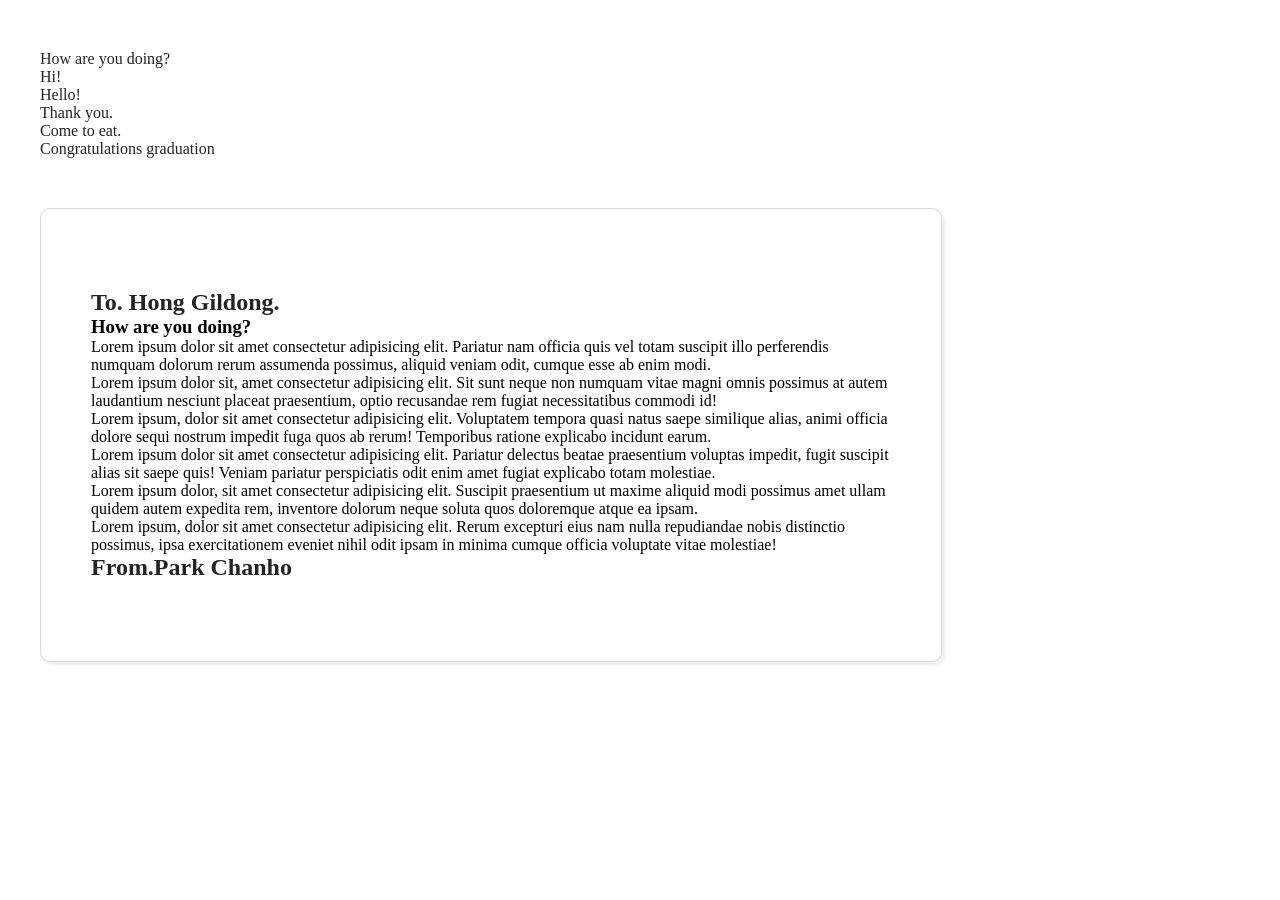
==== pjt/20261117ex/letter_list/index.html @ 9d35bbed "20261117ex" ====
<!DOCTYPE html>
<html lang="en">
<head>
    <meta charset="UTF-8">
    <title>Document</title>
    <link href="common01.css" rel="stylesheet" type="text/css">
    <link href="index01.css" rel="stylesheet" type="text/css">
</head>
<body>

    <div id="wrap">
        <ul>
            <li class="list"></li>
            <ul>
                <li><a href="none"> How are you doing?</a></li>
                <li><a href="none"> Hi!</a></li>
                <li><a href="none"> Hello!</a></li>
                <li><a href="none"> Thank you.</a></li>
                <li><a href="none"> Come to eat.</a></li>
                <li><a href="none"> Congratulations graduation</a></li>
            </ul>
         </li>
         <li class="letter">
            <div class="letter_wrap">
       
               <div class="to">             
                 <a href="http://www.naver.com" target="_blank">
                    <h2>To. Hong Gildong.</h2>
                 </a>   
        </div>

        <div class="head">
            <h3>
            How are you doing?
            </h3>
        </div>

        <div class="body">
        <p>
            Lorem ipsum dolor sit amet consectetur adipisicing elit. Pariatur nam officia quis vel totam suscipit illo perferendis numquam dolorum rerum assumenda possimus, aliquid veniam odit, cumque esse ab enim modi.
        </p>
        <p>
            Lorem ipsum dolor sit, amet consectetur adipisicing elit. Sit sunt neque non numquam vitae magni omnis possimus at autem laudantium nesciunt placeat praesentium, optio recusandae rem fugiat necessitatibus commodi id!
        </p>
        <p>
            Lorem ipsum, dolor sit amet consectetur adipisicing elit. Voluptatem tempora quasi natus saepe similique alias, animi officia dolore sequi nostrum impedit fuga quos ab rerum! Temporibus ratione explicabo incidunt earum.
        </p>
        <p>
            Lorem ipsum dolor sit amet consectetur adipisicing elit. Pariatur delectus beatae praesentium voluptas impedit, fugit suscipit alias sit saepe quis! Veniam pariatur perspiciatis odit enim amet fugiat explicabo totam molestiae.
        </p>
        <p>
            Lorem ipsum dolor, sit amet consectetur adipisicing elit. Suscipit praesentium ut maxime aliquid modi possimus amet ullam quidem autem expedita rem, inventore dolorum neque soluta quos doloremque atque ea ipsam.
        </p>
        <p>
            Lorem ipsum, dolor sit amet consectetur adipisicing elit. Rerum excepturi eius nam nulla repudiandae nobis distinctio possimus, ipsa exercitationem eveniet nihil odit ipsam in minima cumque officia voluptate vitae molestiae!
        </p>
       </div>

       <div class="from">
            <a href="#none">
                <h2>From.Park Chanho</h2>
        </a>
      </div>

    </div>
    </li>
  </ul>
</div>

</body>
</html>
---- pjt/20261117ex/letter_list/common01.css ----
* {
    margin: 0%;
    padding: 0%;
}

a {
    color: #242424;
    text-decoration: none;
}

a:hover {
    text-decoration: underline;
}

ul {
    overflow: hidden;
}

li {
    list-style: none;
}
---- pjt/20261117ex/letter_list/index01.css ----
#wrap {
    width: 1200px;
    margin: 50px auto;
}

#wrap > ul > li {
    float: left;
}

#wrap > ul > li.list {
    width: 300px;
}

#wrap > ul > li.list > ul {
    width:270px;
    padding:10px;
    border: 1px solid #dadada;
    border-radius: 5px;
}

#wrap > ul > li.list > ul > li {
    padding: 7px;
    height: 20px;
}

#wrap > ul > li.list > ul > li:hober {
    background-color: #dadada;
}

#wrap > ul > li.letter {
    width: 900px;
}

/* 편지지 CSS시작 */

#wrap > ul > li.letter > div.letter_wrap {
    width: 800px;
    border: 1px solid #dadada;
    border-radius: 10px;
    margin: 50px auto;
    padding: 80px 50px;
    box-shadow: 3px 3px 3px rgba(220,220,220,.5);
}
/*
#wrap div.to a {
    color: #242424;
    text-decoration: none;
}
/* 반응 선택자
#wrap div.to a:hover {
    text-decoration: underline;
}
*/

#wrap > ul > li.letter > div.to {
    font-style: italic;
    margin: 0 0 50px 0;
}

#wrap > ul > li.letter > div.head {
    width: 90%;
    border-bottom: double #dadada;
    margin: 0 auto;
    text-align: center;
}

#wrap > ul > li.letter > div.body {
    width: 90%;
    margin: 0 auto;
}

#wrap > ul > li.letter > div.body p {
    margin: 20px 0;
}

#wrap > ul > li.letter > div.from {
    text-align: right;
    font-style: italic;
    margin-top: 50px;
}
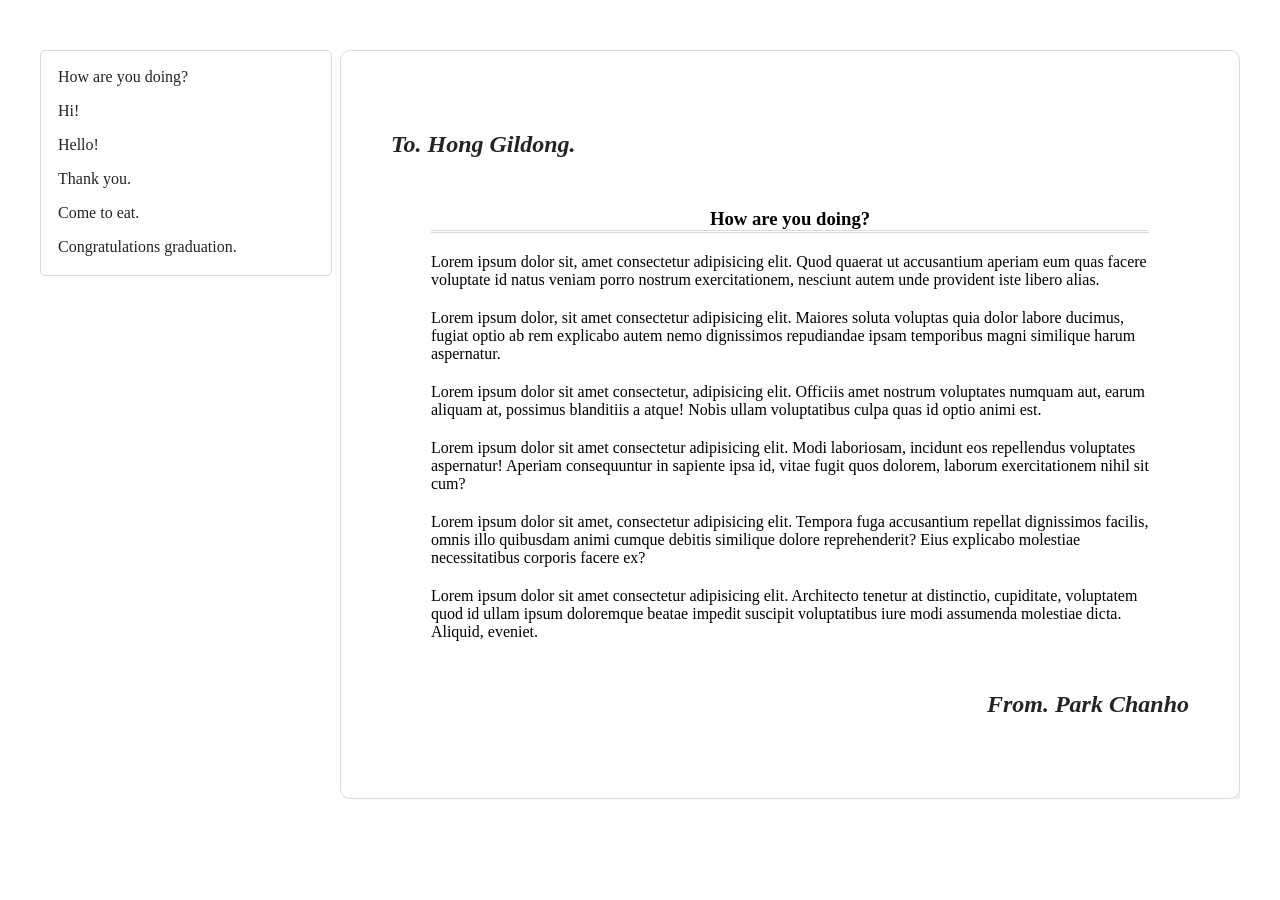
==== commit ecaeda6a: "20261118ex css" ====
--- a/pjt/20261117ex/letter_list/index.html
+++ b/pjt/20261117ex/letter_list/index.html
@@ -3,69 +3,69 @@
 <head>
     <meta charset="UTF-8">
     <title>Document</title>
-    <link href="common01.css" rel="stylesheet" type="text/css">
-    <link href="index01.css" rel="stylesheet" type="text/css">
+    <link href="./common01.css" rel="stylesheet" type="text/css">
+    <link href="./index01.css" rel="stylesheet" type="text/css">
 </head>
 <body>
-
+    
     <div id="wrap">
         <ul>
-            <li class="list"></li>
-            <ul>
-                <li><a href="none"> How are you doing?</a></li>
-                <li><a href="none"> Hi!</a></li>
-                <li><a href="none"> Hello!</a></li>
-                <li><a href="none"> Thank you.</a></li>
-                <li><a href="none"> Come to eat.</a></li>
-                <li><a href="none"> Congratulations graduation</a></li>
-            </ul>
-         </li>
-         <li class="letter">
-            <div class="letter_wrap">
-       
-               <div class="to">             
-                 <a href="http://www.naver.com" target="_blank">
-                    <h2>To. Hong Gildong.</h2>
-                 </a>   
-        </div>
+            <li class="list">
+                <ul>
+                    <li><a href="#none">How are you doing?</a></li>
+                    <li><a href="#none">Hi!</a></li>
+                    <li><a href="#none">Hello!</a></li>
+                    <li><a href="#none">Thank you.</a></li>
+                    <li><a href="#none">Come to eat.</a></li>
+                    <li><a href="#none">Congratulations graduation.</a></li>
+                </ul>
+            </li>
+            <li class="letter">
+                <div class="letter_wrap">
 
-        <div class="head">
-            <h3>
-            How are you doing?
-            </h3>
-        </div>
+                    <div class="to">
+                        <a href="http://www.naver.com" target="_blank">
+                            <h2>To. Hong Gildong.</h2>
+                        </a>
+                    </div>
 
-        <div class="body">
-        <p>
-            Lorem ipsum dolor sit amet consectetur adipisicing elit. Pariatur nam officia quis vel totam suscipit illo perferendis numquam dolorum rerum assumenda possimus, aliquid veniam odit, cumque esse ab enim modi.
-        </p>
-        <p>
-            Lorem ipsum dolor sit, amet consectetur adipisicing elit. Sit sunt neque non numquam vitae magni omnis possimus at autem laudantium nesciunt placeat praesentium, optio recusandae rem fugiat necessitatibus commodi id!
-        </p>
-        <p>
-            Lorem ipsum, dolor sit amet consectetur adipisicing elit. Voluptatem tempora quasi natus saepe similique alias, animi officia dolore sequi nostrum impedit fuga quos ab rerum! Temporibus ratione explicabo incidunt earum.
-        </p>
-        <p>
-            Lorem ipsum dolor sit amet consectetur adipisicing elit. Pariatur delectus beatae praesentium voluptas impedit, fugit suscipit alias sit saepe quis! Veniam pariatur perspiciatis odit enim amet fugiat explicabo totam molestiae.
-        </p>
-        <p>
-            Lorem ipsum dolor, sit amet consectetur adipisicing elit. Suscipit praesentium ut maxime aliquid modi possimus amet ullam quidem autem expedita rem, inventore dolorum neque soluta quos doloremque atque ea ipsam.
-        </p>
-        <p>
-            Lorem ipsum, dolor sit amet consectetur adipisicing elit. Rerum excepturi eius nam nulla repudiandae nobis distinctio possimus, ipsa exercitationem eveniet nihil odit ipsam in minima cumque officia voluptate vitae molestiae!
-        </p>
-       </div>
+                    <div class="head">
+                        <h3>
+                            How are you doing?
+                        </h3>
+                    </div>
 
-       <div class="from">
-            <a href="#none">
-                <h2>From.Park Chanho</h2>
-        </a>
-      </div>
+                    <div class="body">
+                        <p>
+                            Lorem ipsum dolor sit, amet consectetur adipisicing elit. Quod quaerat ut accusantium aperiam eum quas facere voluptate id natus veniam porro nostrum exercitationem, nesciunt autem unde provident iste libero alias.
+                        </p>
+                        <p>
+                            Lorem ipsum dolor, sit amet consectetur adipisicing elit. Maiores soluta voluptas quia dolor labore ducimus, fugiat optio ab rem explicabo autem nemo dignissimos repudiandae ipsam temporibus magni similique harum aspernatur.
+                        </p>
+                        <p>
+                            Lorem ipsum dolor sit amet consectetur, adipisicing elit. Officiis amet nostrum voluptates numquam aut, earum aliquam at, possimus blanditiis a atque! Nobis ullam voluptatibus culpa quas id optio animi est.
+                        </p>
+                        <p>
+                            Lorem ipsum dolor sit amet consectetur adipisicing elit. Modi laboriosam, incidunt eos repellendus voluptates aspernatur! Aperiam consequuntur in sapiente ipsa id, vitae fugit quos dolorem, laborum exercitationem nihil sit cum?
+                        </p>
+                        <p>
+                            Lorem ipsum dolor sit amet, consectetur adipisicing elit. Tempora fuga accusantium repellat dignissimos facilis, omnis illo quibusdam animi cumque debitis similique dolore reprehenderit? Eius explicabo molestiae necessitatibus corporis facere ex?
+                        </p>
+                        <p>
+                            Lorem ipsum dolor sit amet consectetur adipisicing elit. Architecto tenetur at distinctio, cupiditate, voluptatem quod id ullam ipsum doloremque beatae impedit suscipit voluptatibus iure modi assumenda molestiae dicta. Aliquid, eveniet.
+                        </p>
+                    </div>
 
+                    <div class="from">
+                        <a href="#none">
+                            <h2>From. Park Chanho</h2>
+                        </a>
+                    </div>
+
+                </div>
+            </li>
+        </ul>
     </div>
-    </li>
-  </ul>
-</div>
 
 </body>
 </html>
--- a/pjt/20261117ex/letter_list/common01.css
+++ b/pjt/20261117ex/letter_list/common01.css
@@ -1,6 +1,6 @@
 * {
-    margin: 0%;
-    padding: 0%;
+    margin: 0;
+    padding: 0;
 }
 
 a {
--- a/pjt/20261117ex/letter_list/index01.css
+++ b/pjt/20261117ex/letter_list/index01.css
@@ -12,8 +12,8 @@
 }
 
 #wrap > ul > li.list > ul {
-    width:270px;
-    padding:10px;
+    width: 270px;
+    padding: 10px;
     border: 1px solid #dadada;
     border-radius: 5px;
 }
@@ -23,7 +23,7 @@
     height: 20px;
 }
 
-#wrap > ul > li.list > ul > li:hober {
+#wrap > ul > li.list > ul > li:hover {
     background-color: #dadada;
 }
 
@@ -31,50 +31,38 @@
     width: 900px;
 }
 
-/* 편지지 CSS시작 */
-
+/* 편지지 CSS 시작 */
 #wrap > ul > li.letter > div.letter_wrap {
-    width: 800px;
     border: 1px solid #dadada;
     border-radius: 10px;
-    margin: 50px auto;
     padding: 80px 50px;
-    box-shadow: 3px 3px 3px rgba(220,220,220,.5);
-}
-/*
-#wrap div.to a {
-    color: #242424;
-    text-decoration: none;
-}
-/* 반응 선택자
-#wrap div.to a:hover {
-    text-decoration: underline;
-}
-*/
-
-#wrap > ul > li.letter > div.to {
-    font-style: italic;
-    margin: 0 0 50px 0;
+    box-shadow: 3px 3px 3px rgba(220, 220, 220, .5);
 }
 
-#wrap > ul > li.letter > div.head {
+#wrap > ul > li.letter div.to {
+    font-style: italic;
+    margin-bottom: 50px;
+}
+
+#wrap > ul > li.letter div.head {
     width: 90%;
     border-bottom: double #dadada;
     margin: 0 auto;
     text-align: center;
+    margin-bottom: 20px;
 }
 
-#wrap > ul > li.letter > div.body {
+#wrap > ul > li.letter div.body {
     width: 90%;
     margin: 0 auto;
 }
 
-#wrap > ul > li.letter > div.body p {
+#wrap > ul > li.letter div.body p {
     margin: 20px 0;
 }
 
-#wrap > ul > li.letter > div.from {
+#wrap > ul > li.letter div.from {
     text-align: right;
     font-style: italic;
     margin-top: 50px;
-}+}
